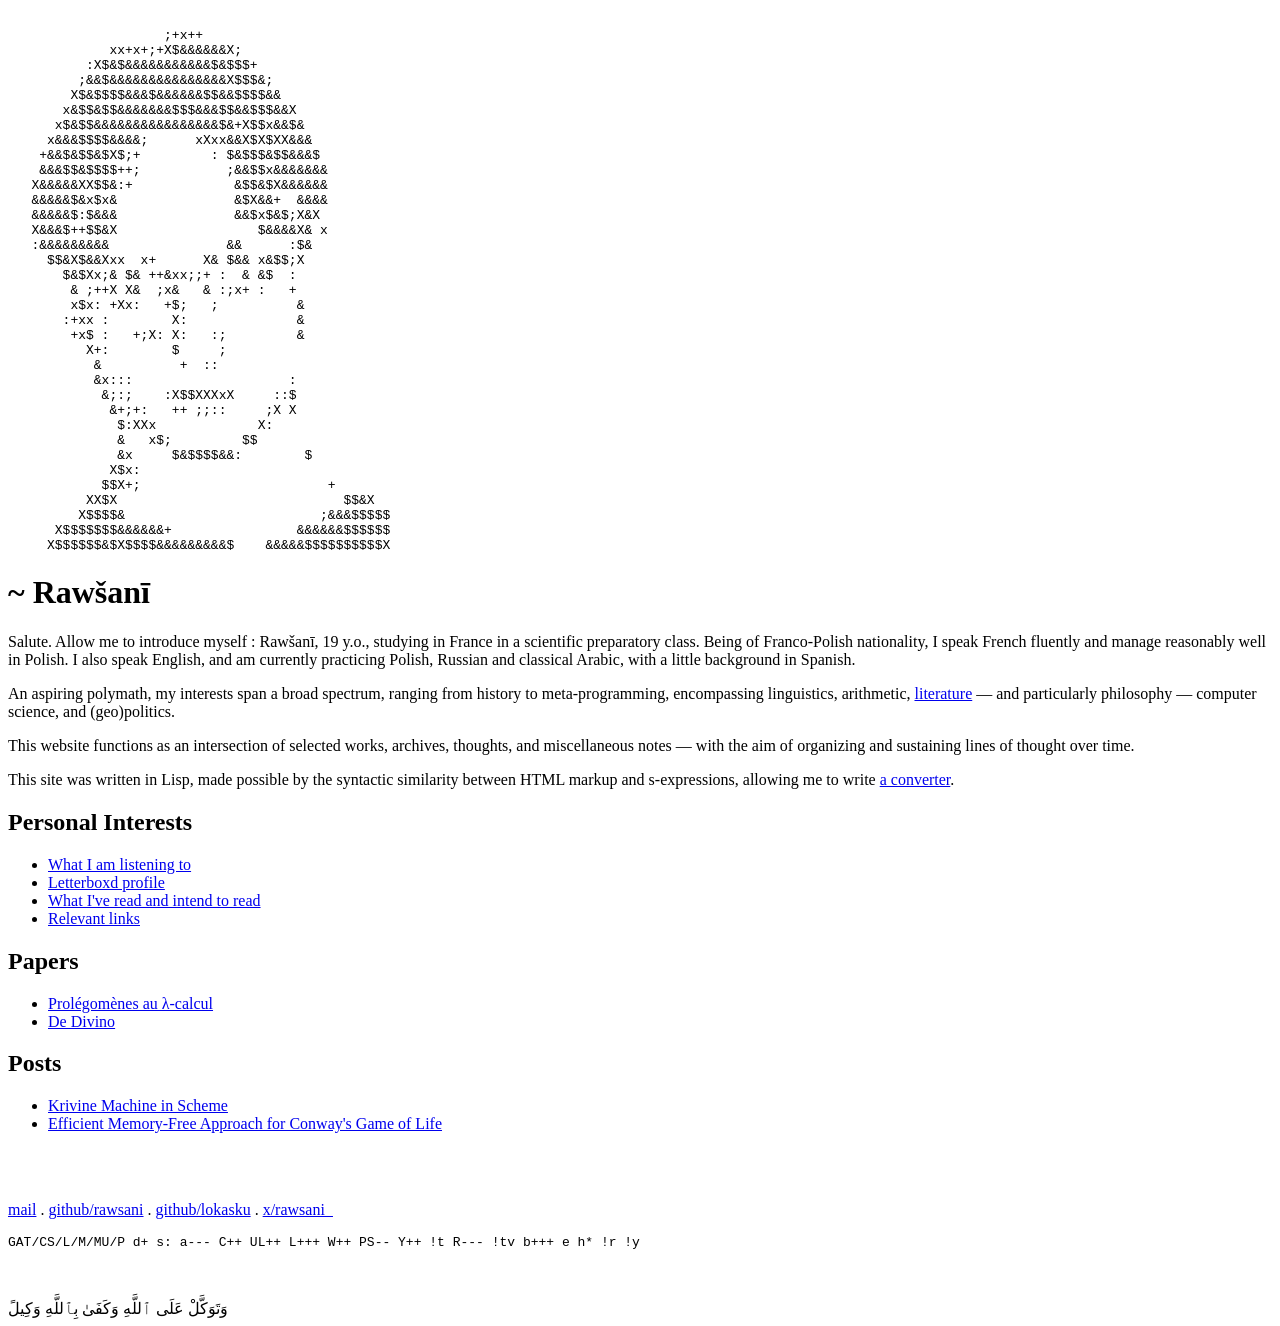
==== index.html @ edf9de28 "update html" ====
<!DOCTYPE html><html><head><meta charset="UTF-8"></meta><meta name="viewport" content="width=device-width, initial-scale=1, maximum-scale=1"></meta><link rel="stylesheet" href="style.css"></link><title>Rawšanī</title></head><body><div class="me"><pre>                                         
                    ;+x++                      
             xx+x+;+X$&&&&&&X;                   
          :X$&$&&&&&&&&&&&$&$$$+                 
         ;&&$&&&&&&&&&&&&&&&X$$$&;               
        X$&$$$$&&&$&&&&&&$$&&$$$$&&              
       x&$$&$$&&&&&&&$$$&&&$$&&$$$&&X            
      x$&$$&&&&&&&&&&&&&&&&$&+X$$x&&$&           
     x&&&$$$$&&&&;      xXxx&&X$X$XX&&&          
    +&&$&$$&$X$;+         : $&$$$&$$&&&$         
    &&&$$&$$$$++;           ;&&$$x&&&&&&&        
   X&&&&&XX$$&:+             &$$&$X&&&&&&        
   &&&&&$&x$x&               &$X&&+  &&&&        
   &&&&&$:$&&&               &&$x$&$;X&X         
   X&&&$++$$&X                  $&&&&X& x        
   :&&&&&&&&&               &&      :$&          
     $$&X$&&Xxx  x+      X& $&& x&$$;X           
       $&$Xx;& $& ++&xx;;+ :  & &$  :            
        & ;++X X&  ;x&   & :;x+ :   +            
        x$x: +Xx:   +$;   ;          &           
       :+xx :        X:              &           
        +x$ :   +;X: X:   :;         &           
          X+:        $     ;                     
           &          +  ::                      
           &x:::                    :            
            &;:;    :X$$XXXxX     ::$            
             &+;+:   ++ ;;::     ;X X            
              $:XXx             X:               
              &   x$;         $$                 
              &x     $&$$$$&&:        $          
             X$x:                                
            $$X+;                        +       
          XX$X                             $$&X  
         X$$$$&                         ;&&&$$$$$
      X$$$$$$$&&&&&&+                &&&&&&$$$$$$
     X$$$$$$&$X$$$$&&&&&&&&&$    &&&&&$$$$$$$$$$X</pre></div><h1>~ Rawšanī</h1><p>Salute. Allow me to introduce myself : Rawšanī, 19 y.o., studying in France in a scientific preparatory class. Being of Franco-Polish nationality, I speak French fluently and manage reasonably well in Polish. I also speak English, and am currently practicing Polish, Russian and classical Arabic, with a little background in Spanish.</p><p>An aspiring polymath, my interests span a broad spectrum, ranging from history to meta-programming, encompassing linguistics, arithmetic, <a href="./books.html">literature</a> &mdash; and particularly philosophy &mdash; computer science, and (geo)politics.</p><p>This website functions as an intersection of selected works, archives, thoughts, and miscellaneous notes &mdash; with the aim of organizing and sustaining lines of thought over time.</p><p>This site was written in Lisp, made possible by the syntactic similarity between HTML markup and s-expressions, allowing me to write <a href="./html.ss">a converter</a>.</p><h2>Personal Interests</h2><ul><li><a href="./music.html">What I am listening to</a></li><li><a href="https://boxd.it/jrhTj">Letterboxd profile</a></li><li><a href="./books.html">What I've read and intend to read</a></li><li><a href="./links.html">Relevant links</a></li></ul><h2>Papers</h2><ul><li><a href="./papers/plc.pdf">Prolégomènes au λ-calcul</a></li><li><a href="./papers/dd.pdf">De Divino</a></li></ul><h2>Posts</h2><ul><li><a href="./krivine.html">Krivine Machine in Scheme</a></li><li><a href="./golalgo.html">Efficient Memory-Free Approach for Conway's Game of Life</a></li></ul><br></br><p class="footer"><a href="mailto:rawsani@proton.me">mail</a> . <a href="https://github.com/rawsani">github/rawsani</a> . <a href="https://github.com/lokasku">github/lokasku</a> . <a href="https://x.com/rawsani_">x/rawsani_</a></p><pre class="geekcode">GAT/CS/L/M/MU/P d+ s: a--- C++ UL++ L+++ W++ PS-- Y++ !t R--- !tv b+++ e h* !r !y</pre><br></br><div class="quran">وَتَوَكَّلْ عَلَى ٱللَّهِ وَكَفَىٰ بِٱللَّهِ وَكِيلً</div></body></html>
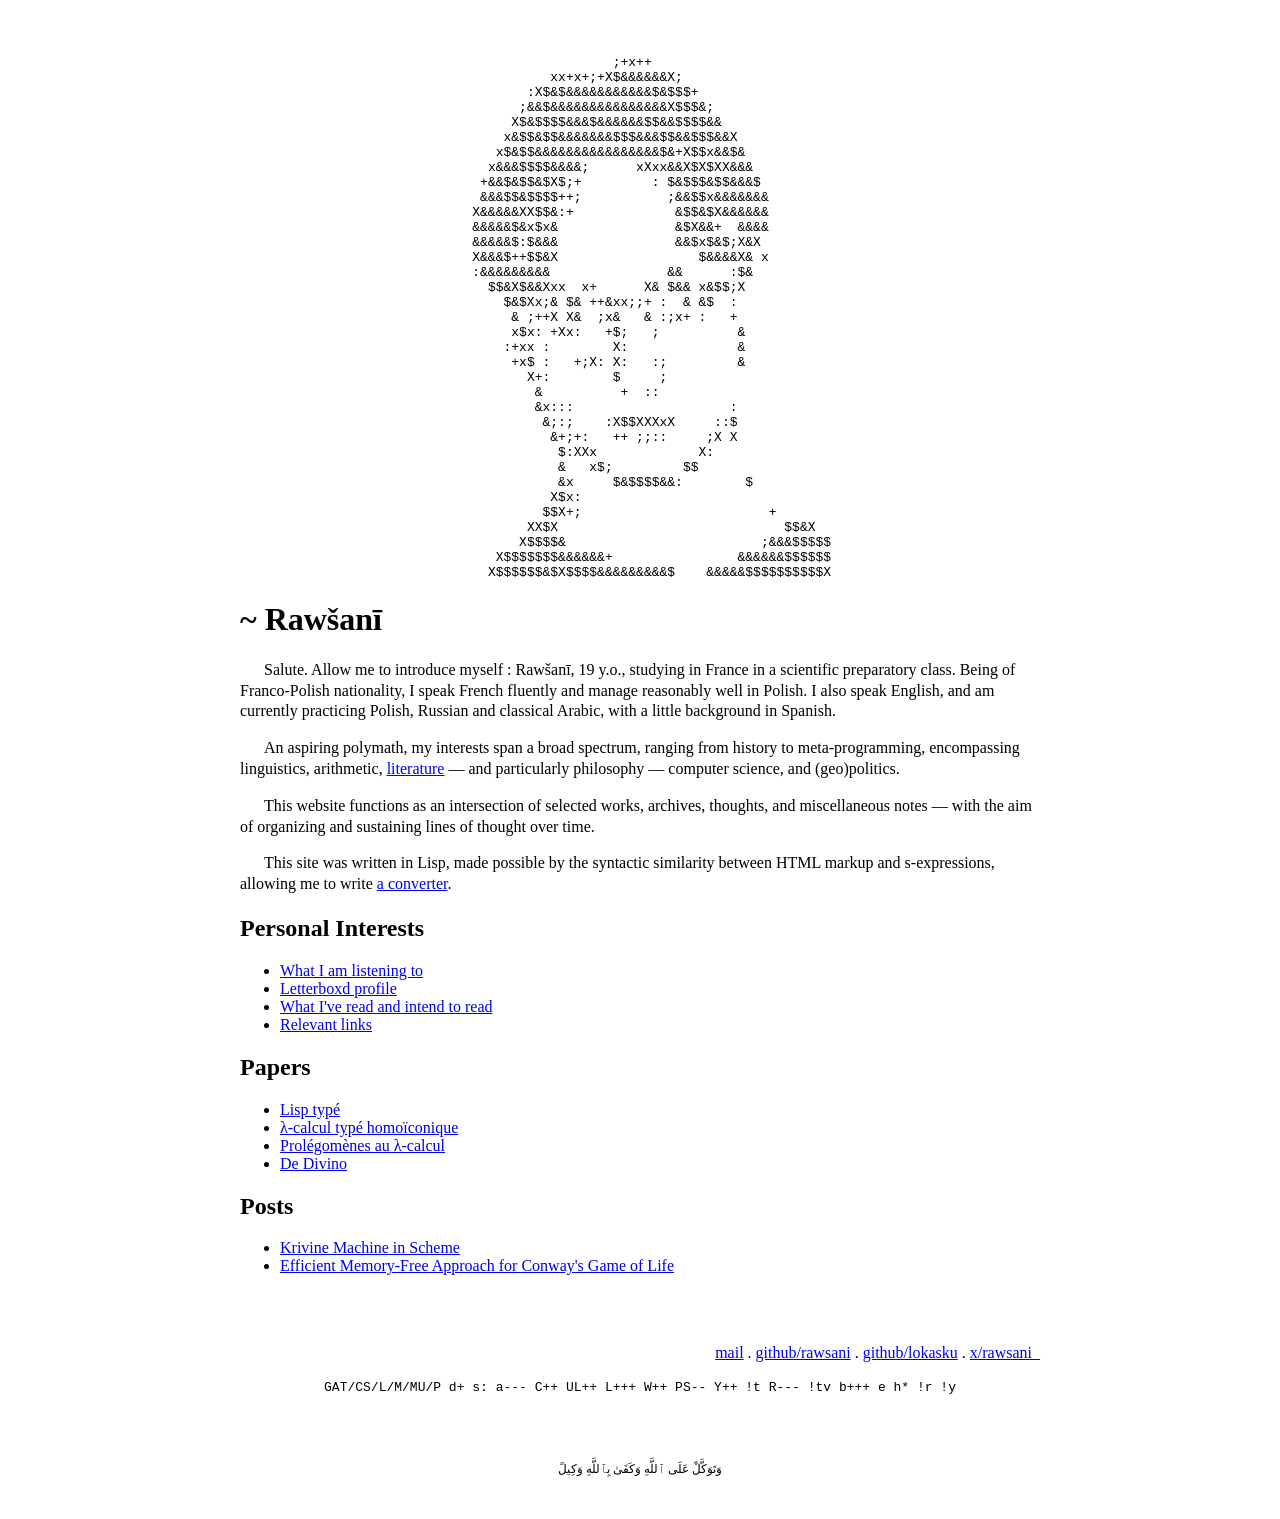
==== commit 38fc2c0e: "Ajout papiers" ====
--- a/index.html
+++ b/index.html
@@ -33,4 +33,4 @@
           XX$X                             $$&X  
          X$$$$&                         ;&&&$$$$$
       X$$$$$$$&&&&&&+                &&&&&&$$$$$$
-     X$$$$$$&$X$$$$&&&&&&&&&$    &&&&&$$$$$$$$$$X</pre></div><h1>~ Rawšanī</h1><p>Salute. Allow me to introduce myself : Rawšanī, 19 y.o., studying in France in a scientific preparatory class. Being of Franco-Polish nationality, I speak French fluently and manage reasonably well in Polish. I also speak English, and am currently practicing Polish, Russian and classical Arabic, with a little background in Spanish.</p><p>An aspiring polymath, my interests span a broad spectrum, ranging from history to meta-programming, encompassing linguistics, arithmetic, <a href="./books.html">literature</a> &mdash; and particularly philosophy &mdash; computer science, and (geo)politics.</p><p>This website functions as an intersection of selected works, archives, thoughts, and miscellaneous notes &mdash; with the aim of organizing and sustaining lines of thought over time.</p><p>This site was written in Lisp, made possible by the syntactic similarity between HTML markup and s-expressions, allowing me to write <a href="./html.ss">a converter</a>.</p><h2>Personal Interests</h2><ul><li><a href="./music.html">What I am listening to</a></li><li><a href="https://boxd.it/jrhTj">Letterboxd profile</a></li><li><a href="./books.html">What I've read and intend to read</a></li><li><a href="./links.html">Relevant links</a></li></ul><h2>Papers</h2><ul><li><a href="./papers/plc.pdf">Prolégomènes au λ-calcul</a></li><li><a href="./papers/dd.pdf">De Divino</a></li></ul><h2>Posts</h2><ul><li><a href="./krivine.html">Krivine Machine in Scheme</a></li><li><a href="./golalgo.html">Efficient Memory-Free Approach for Conway's Game of Life</a></li></ul><br></br><p class="footer"><a href="mailto:rawsani@proton.me">mail</a> . <a href="https://github.com/rawsani">github/rawsani</a> . <a href="https://github.com/lokasku">github/lokasku</a> . <a href="https://x.com/rawsani_">x/rawsani_</a></p><pre class="geekcode">GAT/CS/L/M/MU/P d+ s: a--- C++ UL++ L+++ W++ PS-- Y++ !t R--- !tv b+++ e h* !r !y</pre><br></br><div class="quran">وَتَوَكَّلْ عَلَى ٱللَّهِ وَكَفَىٰ بِٱللَّهِ وَكِيلً</div></body></html>
+     X$$$$$$&$X$$$$&&&&&&&&&$    &&&&&$$$$$$$$$$X</pre></div><h1>~ Rawšanī</h1><p>Salute. Allow me to introduce myself : Rawšanī, 19 y.o., studying in France in a scientific preparatory class. Being of Franco-Polish nationality, I speak French fluently and manage reasonably well in Polish. I also speak English, and am currently practicing Polish, Russian and classical Arabic, with a little background in Spanish.</p><p>An aspiring polymath, my interests span a broad spectrum, ranging from history to meta-programming, encompassing linguistics, arithmetic, <a href="./books.html">literature</a> &mdash; and particularly philosophy &mdash; computer science, and (geo)politics.</p><p>This website functions as an intersection of selected works, archives, thoughts, and miscellaneous notes &mdash; with the aim of organizing and sustaining lines of thought over time.</p><p>This site was written in Lisp, made possible by the syntactic similarity between HTML markup and s-expressions, allowing me to write <a href="./html.ss">a converter</a>.</p><h2>Personal Interests</h2><ul><li><a href="./music.html">What I am listening to</a></li><li><a href="https://boxd.it/jrhTj">Letterboxd profile</a></li><li><a href="./books.html">What I've read and intend to read</a></li><li><a href="./links.html">Relevant links</a></li></ul><h2>Papers</h2><ul><li><a href="./papers/lt.pdf">Lisp typé</a></li><li><a href="./papers/lct.pdf">λ-calcul typé homoïconique</a></li><li><a href="./papers/plc.pdf">Prolégomènes au λ-calcul</a></li><li><a href="./papers/dd.pdf">De Divino</a></li></ul><h2>Posts</h2><ul><li><a href="./krivine.html">Krivine Machine in Scheme</a></li><li><a href="./golalgo.html">Efficient Memory-Free Approach for Conway's Game of Life</a></li></ul><br></br><p class="footer"><a href="mailto:rawsani@proton.me">mail</a> . <a href="https://github.com/rawsani">github/rawsani</a> . <a href="https://github.com/lokasku">github/lokasku</a> . <a href="https://x.com/rawsani_">x/rawsani_</a></p><pre class="geekcode">GAT/CS/L/M/MU/P d+ s: a--- C++ UL++ L+++ W++ PS-- Y++ !t R--- !tv b+++ e h* !r !y</pre><br></br><div class="quran">وَتَوَكَّلْ عَلَى ٱللَّهِ وَكَفَىٰ بِٱللَّهِ وَكِيلً</div></body></html>
--- a/style.css
+++ b/style.css
@@ -0,0 +1,32 @@
+body {
+  max-width: 800px;
+  margin: 40px auto;
+  padding: 0 20px;
+}
+
+.me, .geekcode {
+    text-align: center;
+}
+
+.footer {
+    text-align: right;
+}
+
+p {
+    line-height: 1.3;
+    text-indent: 1.5em;
+}
+
+pre {
+  white-space: pre-wrap;
+  word-wrap: break-word;
+}
+
+.quran {
+  font-size: 0.75em;
+  line-height: 1.6;
+  text-align: center;
+  direction: rtl;
+  margin: 1.0rem 0 1.4rem 0;
+  white-space: pre-wrap;
+}
